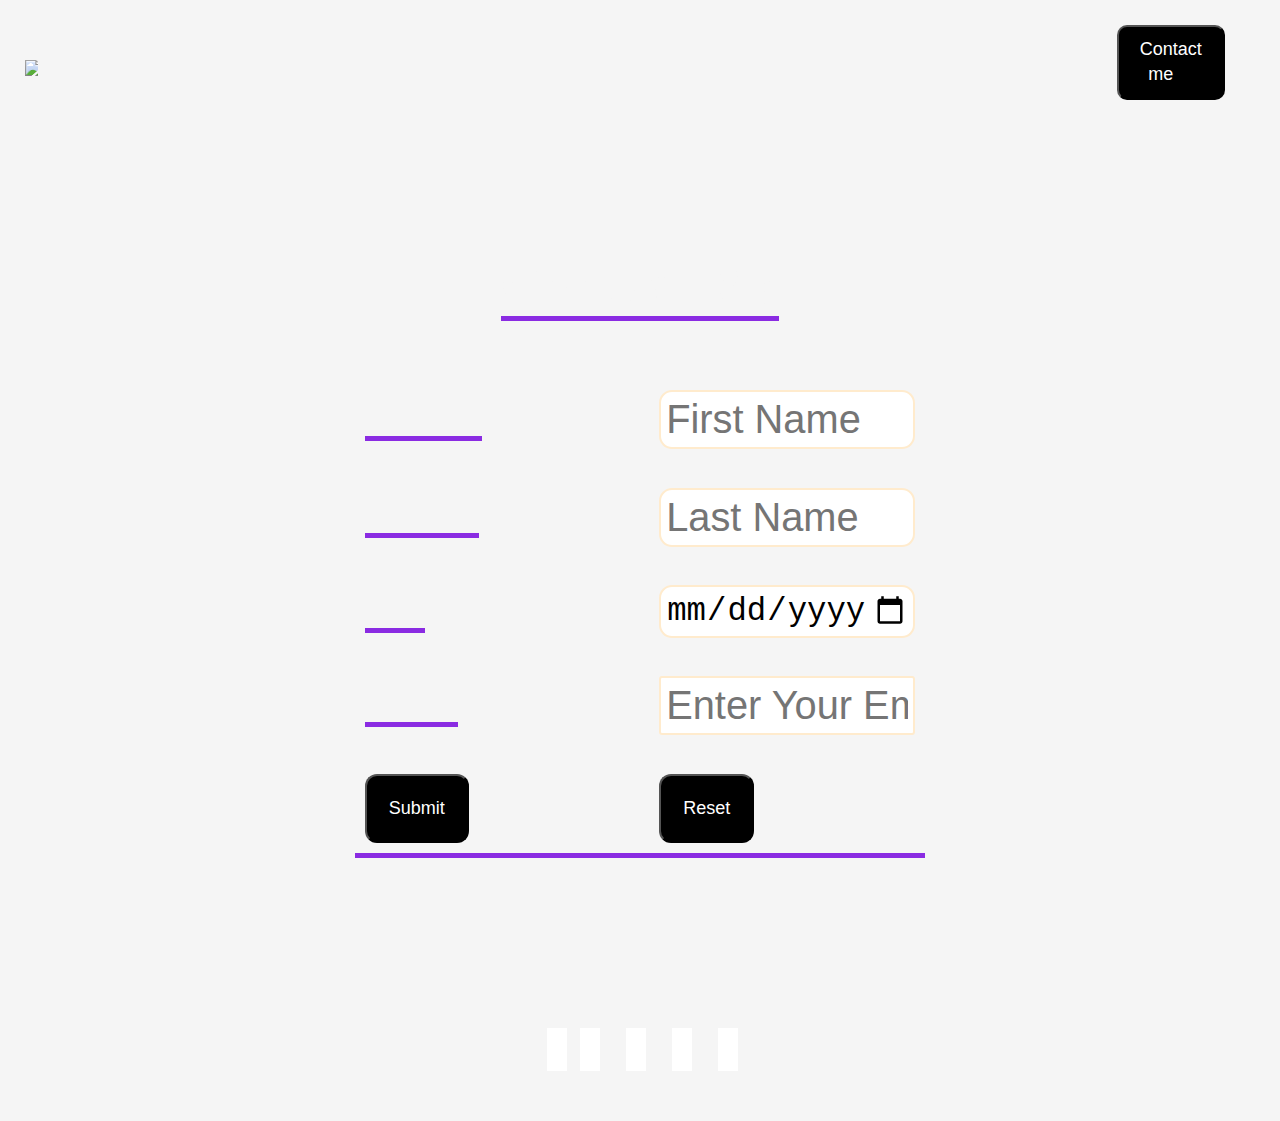
==== index(2).html @ f5c0ee7a "Add files via upload" ====
<!DOCTYPE html>
<html lang="en">
<head>
    <meta charset="UTF-8">
    <meta http-equiv="X-UA-Compatible" content="IE=edge">
    <meta name="viewport" content="width=device-width, initial-scale=1.0">
    <script src="https://kit.fontawesome.com/bd2c3c13f6.js" crossorigin="anonymous"></script>
    <link rel="stylesheet" href="contactme.css" >
    <title>Document</title>
</head>
<body>
    <header>
        <nav id="navbar">
            <div id="logo">
                <img src="favicon.ico">
            </div>
            <ul>
            <li><a href="startup.html">Home </a></li>
             <li><a href="thanks.html">Projects</a></li>
             <li><a href="#">Certificates </a></li>
             <li><a href="#"><button class="btncv">Contact me &nbsp &nbsp<i class="fas fa-mobile-alt"></i></button></a></li>
            </ul>
        </nav>
    </header>
    <div class="container">
    <h1>Contact Me</h1>
    <form action="mailto:piyushalankar251@gmail.com" method="post" enctype=”multipart/form-data” >
     <label for="name">First Name</label>   
    <input type="text" name="FName" class="name"placeholder="First Name">
    <label for="name">Last Name</label>   
    <input type="text" name="LName" class="name"placeholder="Last Name">

    <label for="name">DOB</label>
    <input type="date" name="Date" class="name">

    
    <label for="Emali Id">Email Id</label>
    <INPUT TYPE="email" name="Emali Id" placeholder="Enter Your Email Id"></INPUT>
    <button class="btn"placeholder="submit" action="post" id=sub>Submit </button>
    <button class="btn"placeholder="reset" action="CLEAR">Reset</button>
    </form>
</div>
<footer>
    <div class="quicklinks">
        <div class="items">
            <div class="socialmedia-1"><a href="#" "><i class="fab fa-instagram"></i></a></div>
            <div class="socialmedia-2"><a href="#" class="socialmedia-2"><i class="fab fa-facebook"></i></a></div>
            <div class="socialmedia-3"><a href="#" class="socialmedia-3"><i class="fa fa-linkedin" aria-hidden="true"></i></a></div>
            <div class="socialmedia-4"><a href="#" class="socialmedia-4"><i class="fab fa-hackerrank"></i></a></div>
            <div class="socialmedia-5"><a href="#" class="socialmedia-5"><i class="fab fa-github"></i></a></div>

    </div>

    </div>
  
</footer>
<div class="end">Developed by &copy Piyush Alankar</div>

</body>
</html>
---- contactme.css ----
*{
    padding:0;
    margin:0;
    list-style:none;
    box-sizing: border-box;
    text-decoration: none;
    overflow: auto;
    scroll-behavior: smooth;
}
body{
    background-image: url("BG.jpg");
    background-repeat: no-repeat;
    overflow: auto;
    display:grid;
    grid-template-rows: 10vh fit-content 10vh ;
    background-color:whitesmoke;
    overflow: hidden;
} 
.container h1{
    font-size: 200%;
    color:whitesmoke;
    border-bottom: 5px solid blueviolet ;
}
form{
    display: grid;
    grid-template-columns:repeat(2,20vw) ;
    grid-gap:2rem;
    margin: 10% auto;
    align-items: center;
    justify-content: center;
    color: whitesmoke;
    height: fit-content;
    width: fit-content;
    padding: 10px;
    border-bottom: 5px solid blueviolet;
}
form input{
    border:2px solid blanchedalmond;
    padding:5px;
    border-radius: 3px;
}
#navbar{
    position: sticky;
    display:flex;
    align-items: center;
    height:auto;
    width:100%;
    padding:25px;
   /* background-color:darkslategrey;*/
    overflow: hidden;
    background-color:transparent;

}
#navbar ul{
    display: flex;/*To bring all list items in a single line*/
    flex-wrap:nowrap;
    margin-left: 60%;
    overflow: hidden;
}
#navbar ul li a {
display:block;
color: whitesmoke;
margin-bottom: 0%;
margin-right: 30px;
font-size:xx-large;
}
#navbar a:hover
{
    cursor: pointer;
    background-color:whitesmoke;
    border-radius: 8px;
    color:black;
}
#navbar a:active{
    background-color:whitesmoke;
    border-radius: 8px;
    color:black;

}
.container{
        display:grid;
        grid-column: 10vw 10vw;
        grid-gap:20px;
        box-sizing: border-box;
        padding:10%;
        align-items: center;
        justify-items: center;
        justify-content: space-evenly;
        height:100vh;
        width:100vw;
        overflow: hidden;
    
}
footer{
    box-sizing: border-box;
    display:flex;
    flex-wrap: nowrap; 
    height:auto;
    width:100%;
}
footer i{
    color: black;
    background-color: #fff;
    padding: 10px;
    border-radius: 66px;
}
 .socialmedia-1 i:hover{
    background-color: rgb(236, 29, 157);
}
.socialmedia-2 i:hover{
    background-color:rgb(26, 160, 223);
}
.socialmedia-3 i:hover{
    background-color: rgb(104, 135, 219);
}
.socialmedia-4 i:hover{
    background-color: rgb(14, 209, 134);
}
.socialmedia-5 i:hover{
    background-color: rgb(222, 236, 29);
}

.quicklinks{
    display:flex;
    opacity: 1.0;
    align-content: center;
    justify-content: center;
    font-size: large;
    width:100vw;
    color:black;
    text-decoration: underline;
    align-items:center;
    margin-left: 30px;
}
.items{
    display:flex;
    padding:3px;
    width: fit-content;
    }
.socialmedia-1{
    display:block;
    width:fit-content;
    margin-right: 13px;
}
.socialmedia-2{
    display:block;
    width:fit-content;
    margin-right: 13px;
}
.socialmedia-3{
    display:block;
    width:fit-content;
    margin-right: 13px;
}
.socialmedia-4{
    display:block;
    width:fit-content;
    margin-right: 13px;
}
.socialmedia-5 {
    display:block;
    width:fit-content;
    margin-right: 13px;
}
.end{
    display:flex;
    color:whitesmoke;
    font-size: x-large;
    text-decoration: none;
    margin-top: 20px;
    align-content: center;
    justify-content: center;
}
.btn{
    color: white;
    border-radius: 12px;
    align-self: center;
    height: 100%;
    padding:22px;
    font-size: large;
    width: fit-content;
    background-color:black;
}

button a{
    color: white;
    border-radius: 12px;
    align-self: center;
    height: 100%;
    padding: 12px;
    font-size: large;
    width: fit-content;
    background-color:black;
}
.btn:hover{
    background-image: radial-gradient(grey,darkslategrey,black);
}
.btncv{
    background-color: black;
    color: white;
    padding: 12px;
    width:fit-content;
    border-radius:10px;
    font-size: large;
    box-shadow: black 2px,2px;
}
.btncv:hover{
    background-image: radial-gradient(grey,darkslategrey,black);
}
.name{
    padding: 5px;
    border-radius: 13px;
}
label{
    padding: 5px;
    font-size: x-large;
    color: whitesmoke;
    width: fit-content;
    font-size: bolder;
    border-bottom:5px solid blueviolet ;
}
@media (min-width: 280px) and (max-width:1200px){
    #navbar ul li a{
        font-size:small;
        display:block;
        color: whitesmoke;
        margin-bottom: 0;
    } 
    #navbar{
        display:flex;
        align-items: center;
        height:fit-content;
        padding: 8px;
        width:100vw;
        padding: 1px;
    
    }
    #navbar ul{
        display: flex;/*To bring all list items in a single line*/
        flex-wrap:nowrap;
        margin-left: auto;
    }
    #logo img{
        display: none;
    }
    .skills{
        display:block;
        height:60vw;
        width:95vw;
        margin-bottom: 1%;
        padding:30px;
        margin-left:3%; 
        font-size:small;
    }
    .skills h2{
        font-size:large;
        color:black;
        font-weight: bolder;
        margin-bottom:3%;
        align-self: center;
    }
    label{
        padding: 2px;
        font-size:medium;
        color: whitesmoke;
        width: fit-content;
        font-size: bolder;
        border-bottom:3px solid blueviolet ;

    }
    form{
        display: grid;
        grid-template-columns:repeat(2,35vw) ;
        grid-gap:1rem;
        margin: 10% auto;
        align-items: center;
        justify-content: center;
        color: whitesmoke;
        height: fit-content;
        width: 100%;
        padding: 26px;
        border-bottom: 5px solid blueviolet;
    }
    form input{
        border:2px solid blanchedalmond;
        padding:5px;
        border-radius: 3px;
    }
    .btn{
        color: white;
        border-radius: 6px;
        align-self: center;
        height: 100%;
        padding:6px;
        font-size: medium;
        width: fit-content;
        background-color:black;
    }
    
    button a{
        color: white;
        border-radius: 6px;
        align-self: center;
        height: 100%;
        padding:12px;
        font-size: large;
        width: fit-content;
        background-color:black;
    }
    .container{
        display:grid;
        grid-column: 15vw 15vw;
        grid-gap:20px;
        box-sizing: border-box;
        padding:10%;
        justify-content: space-evenly;
        height:100%;
        width:100vw;
        overflow: hidden;
}
.end{
    color:whitesmoke;
    font-size: x-large;
    text-decoration: none;
    margin-top: 20px;
}

    
}
@media (min-width:1201px) and (max-width:1700px) {
    *{
        font-size:larger;
    }
}
@media(min-width:1751px) {
*{
    font-size:larger;
}
}
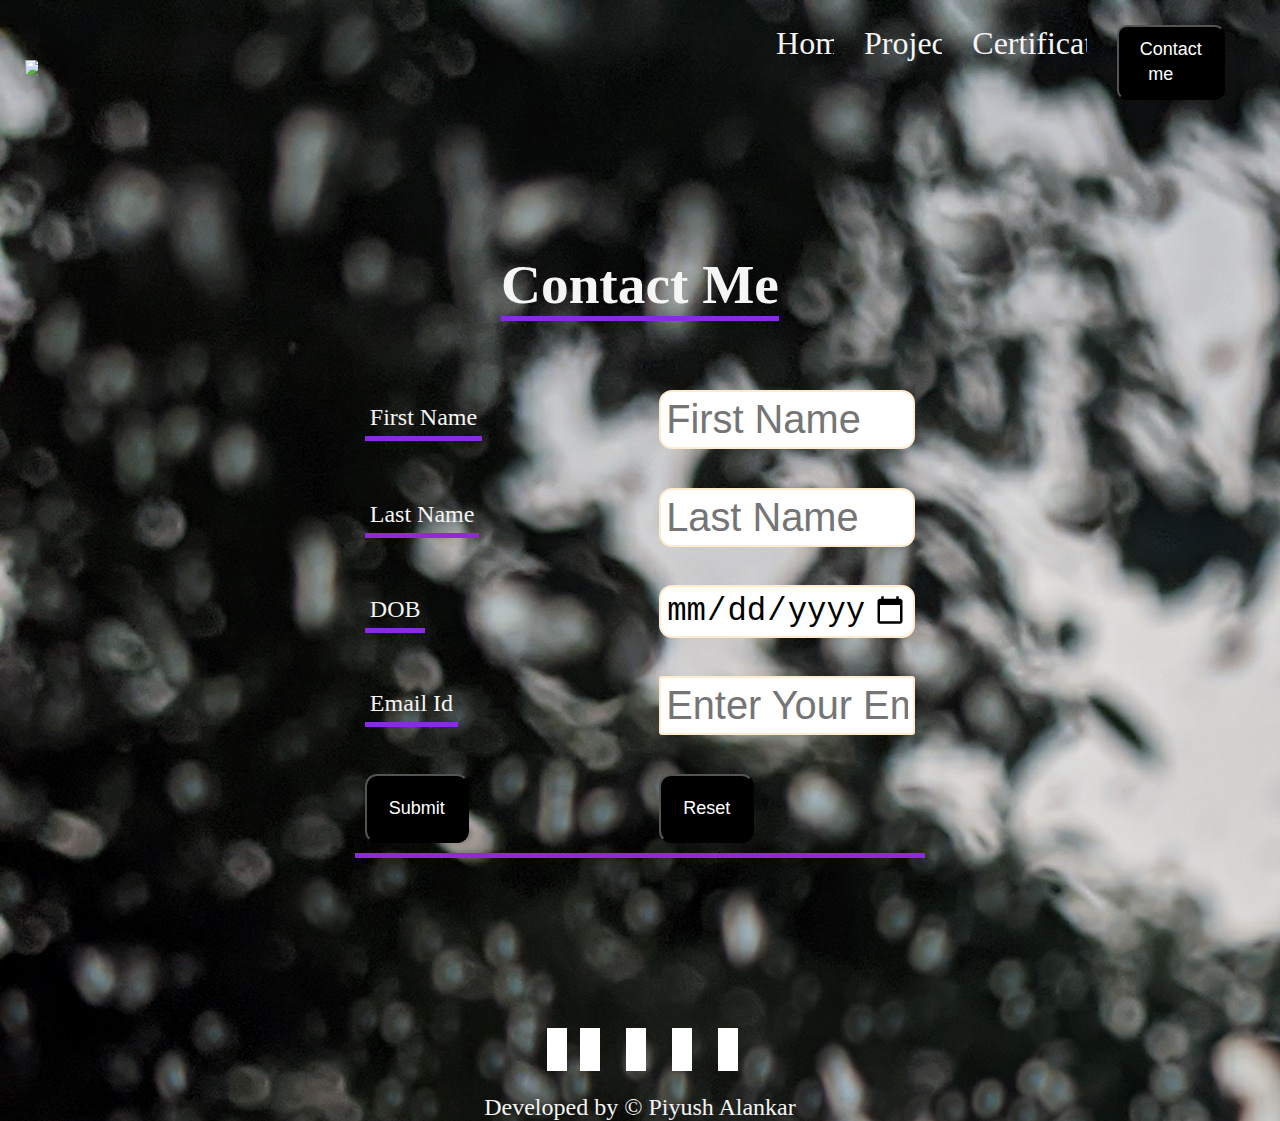
==== commit 433b873a: "Add files via upload" ====
--- a/index(2).html
+++ b/index(2).html
@@ -15,7 +15,7 @@
                 <img src="favicon.ico">
             </div>
             <ul>
-            <li><a href="startup.html">Home </a></li>
+            <li><a href="index.html">Home </a></li>
              <li><a href="thanks.html">Projects</a></li>
              <li><a href="#">Certificates </a></li>
              <li><a href="#"><button class="btncv">Contact me &nbsp &nbsp<i class="fas fa-mobile-alt"></i></button></a></li>
